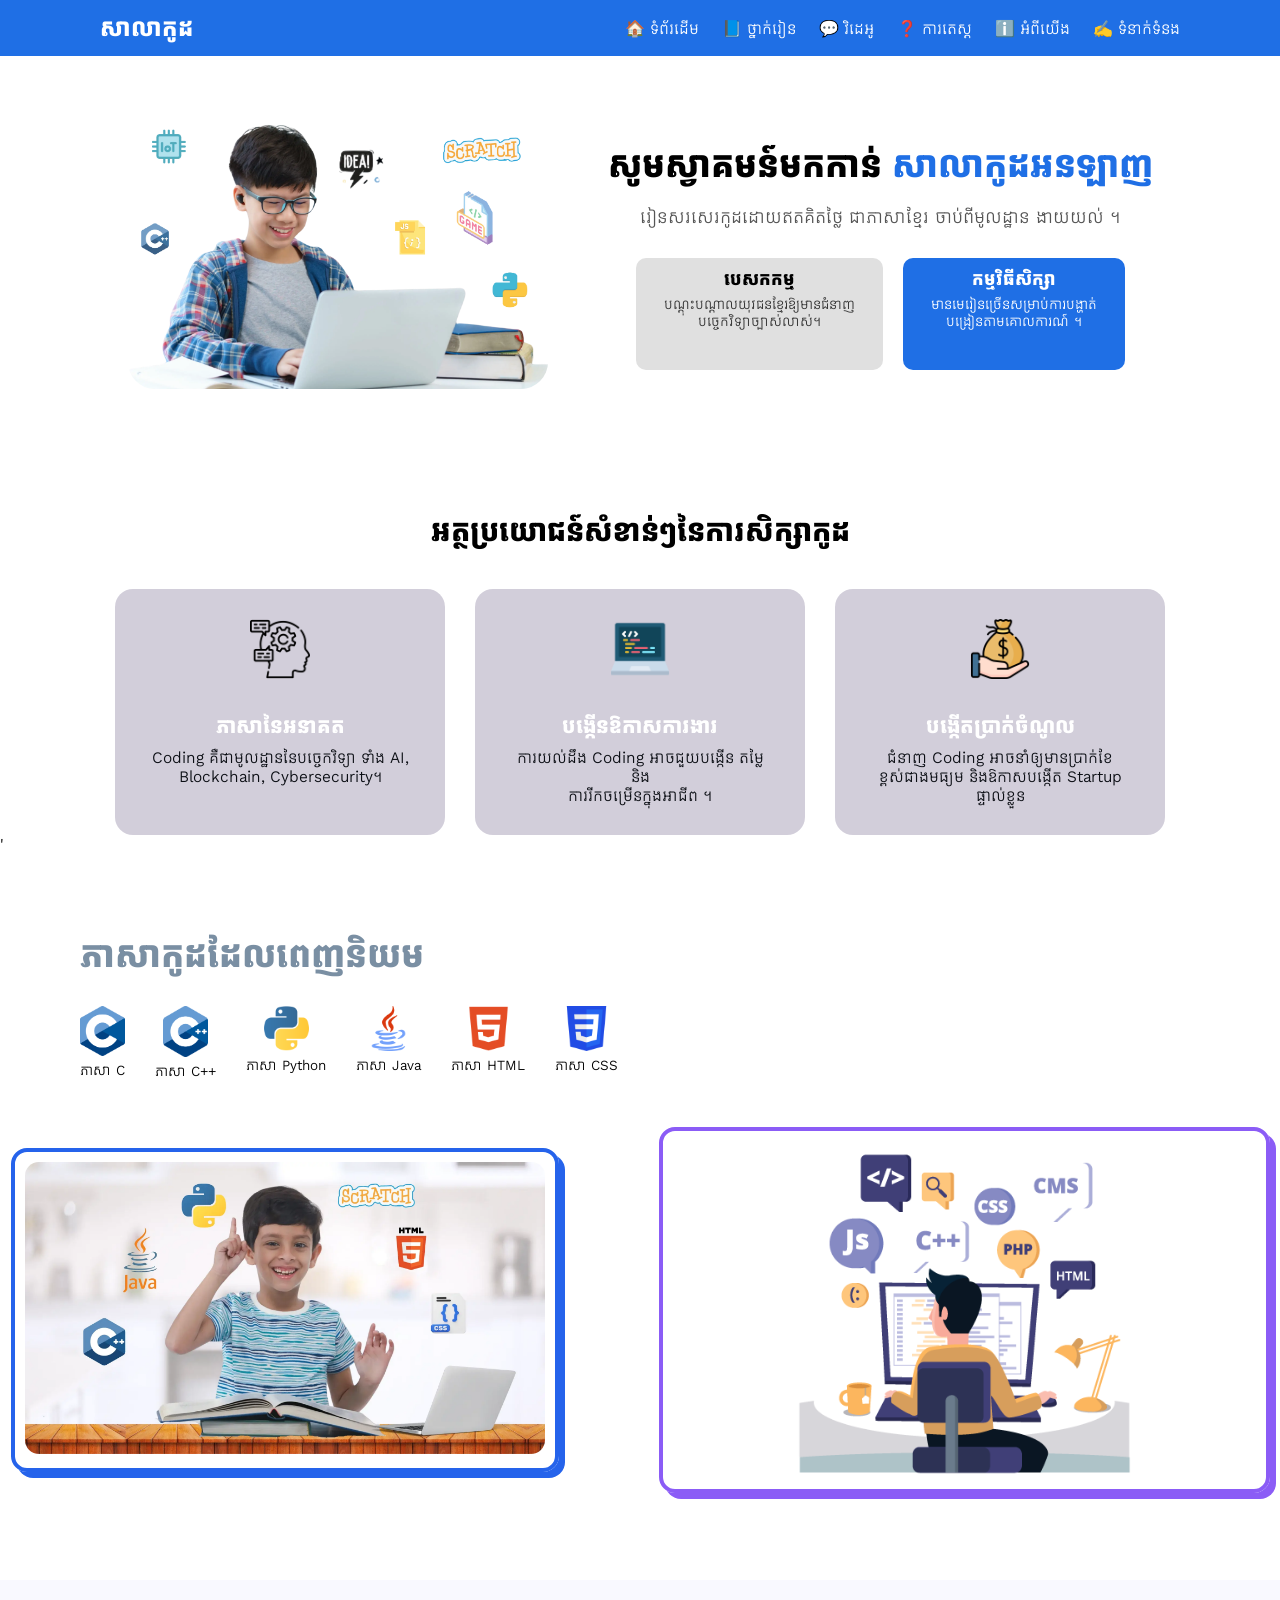
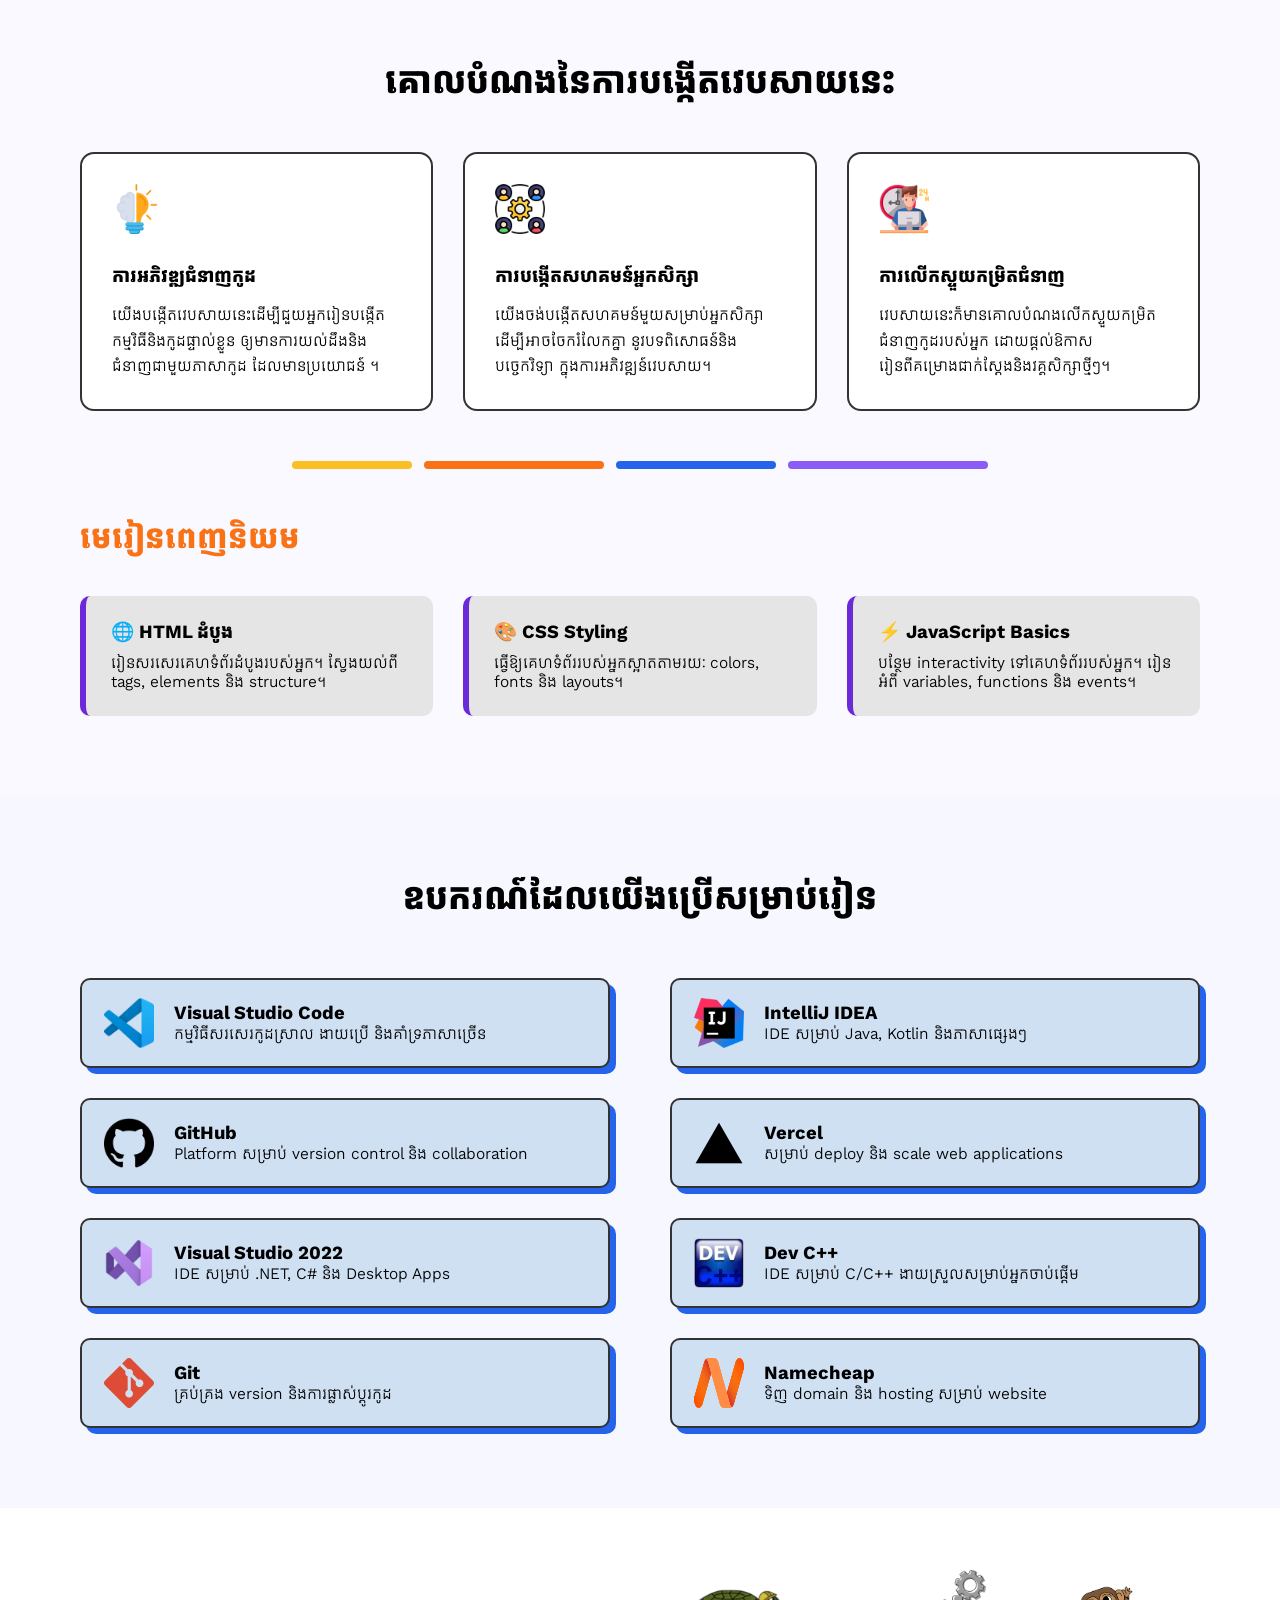
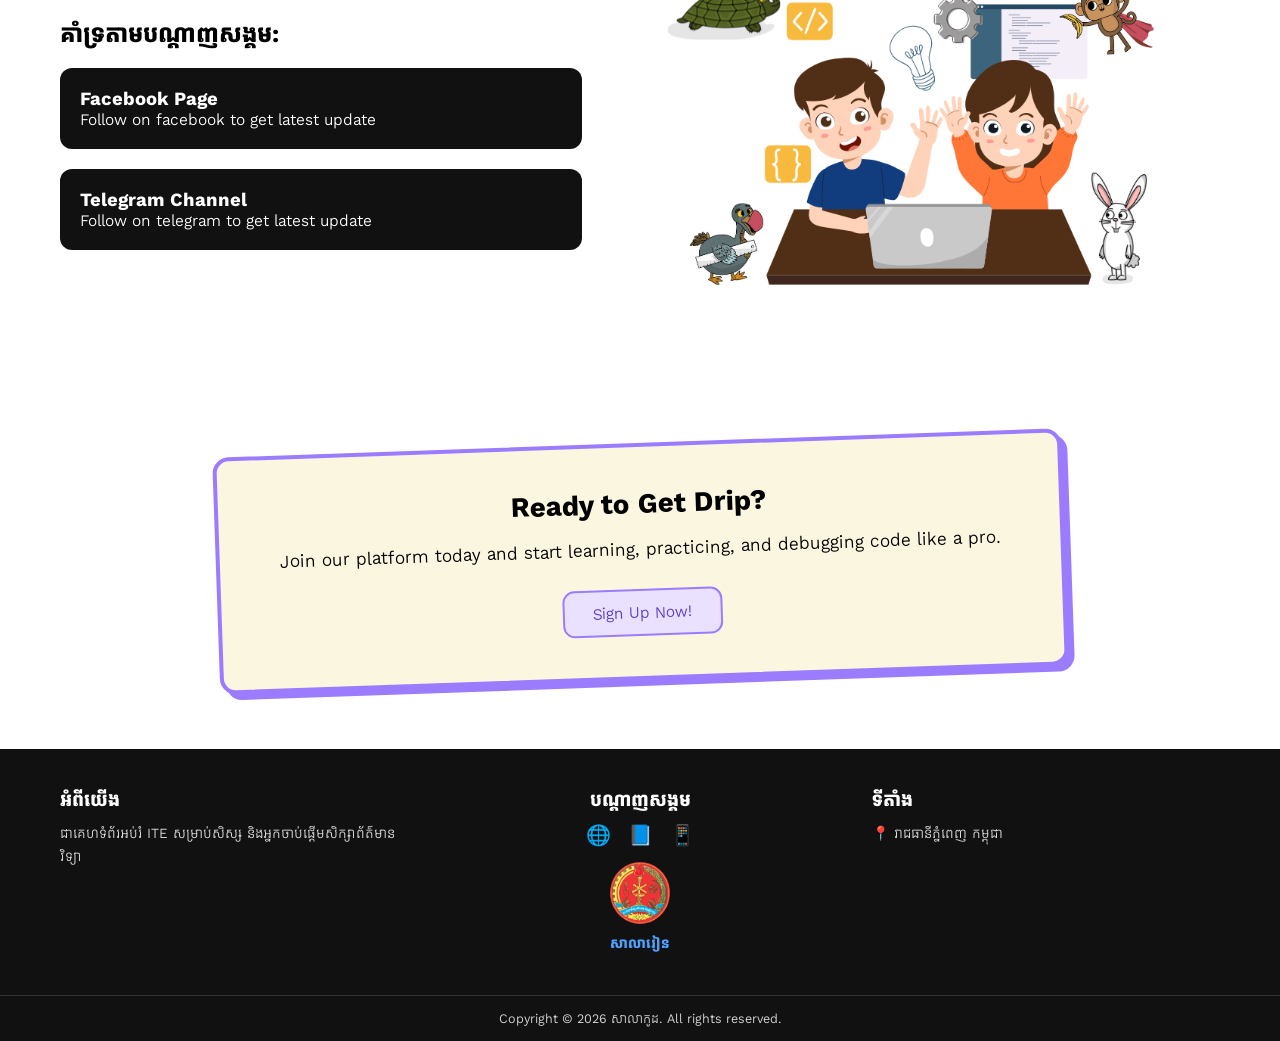
==== index.html @ 9d498feb "update code and images" ====
<!DOCTYPE html>
<html lang="en">
<head>
    <meta charset="UTF-8">
    <meta name="viewport" content="width=device-width, initial-scale=1.0">
    <title>Sala Code</title>
    <link rel="stylesheet" href="styles/style.css">
    <link rel="shortcut icon" href="favicon.ico" type="image/x-icon">
</head>
<body>

    <!-- Header -->
    <header class="navbar">
        <div class="logo">សាលាកូដ</div>
        <nav>
            <a href="#">🏠 ទំព័រដើម</a>
            <a href="#">📘 ថ្នាក់រៀន</a>
            <a href="#">💬 វិដេអូ</a>
            <a href="#">❓ ការតេស្ត</a>
            <a href="#">ℹ️ អំពីយើង</a>
            <a href="#">✍️ ទំនាក់ទំនង</a>
        </nav>
    </header>
    <!-- End Header -->

    <!-- Hero section -->
    <section class="hero">
        <div class="hero-left">
            <img src="images/online-coding-classes-for-kids.webp" alt="Student">
        </div>

        <div class="hero-right">
            <h1>
                សូមស្វាគមន៍មកកាន់
                <span>សាលាកូដអនឡាញ</span>
            </h1>
            <p>
                រៀនសរសេរកូដដោយឥតគិតថ្លៃ ជាភាសាខ្មែរ ចាប់ពីមូលដ្ឋាន ងាយយល់ ។
            </p>

            <div class="hero-buttons">
                <button class="btn primary">
                    <span>បេសកកម្ម</span>
                    <p>បណ្តុះបណ្តាលយុវជនខ្មែរឱ្យមានជំនាញ <br>
បច្ចេកវិទ្យាច្បាស់លាស់។</p>
                </button>
                <button class="btn secondary">
                    <span>កម្មវិធីសិក្សា</span>
                    <p>មានមេរៀនច្រើនសម្រាប់ការបង្ហាត់ <br>
បង្រៀនតាមគោលការណ៍ ។</p>
                </button>
            </div>
        </div>
    </section>
    <!-- End Hero section -->

    <!-- Features -->
    <section class="features">
        <h2>អត្ថប្រយោជន៍សំខាន់ៗនៃការសិក្សាកូដ</h2>

        <div class="feature-list">
            <div class="card">
                <img src="images/nlp.png" alt="nlp">
                <h3>ភាសានៃអនាគត</h3>
                <p>Coding គឺជាមូលដ្ឋាននៃបច្ចេកវិទ្យា ទាំង AI, <br> 
Blockchain, Cybersecurity។</p>
            </div>

            <div class="card">
                <img src="images/programming.png" alt="programming">
                <h3>បង្កើនឱកាសការងារ</h3>
                <p>ការយល់ដឹង Coding អាចជួយបង្កើន តម្លៃ និង <br>
ការរីកចម្រើនក្នុងអាជីព ។</p>
            </div>

            <div class="card">
                <img src="images/salary.png" alt="salary">
                <h3>បង្កើតប្រាក់ចំណូល</h3>
                <p>ជំនាញ Coding អាចនាំឲ្យមានប្រាក់ខែ <br>ខ្ពស់ជាងមធ្យម 
និងឱកាសបង្កើត Startup ផ្ទាល់ខ្លួន</p>
            </div>
        </div>
    </section>'
    
    <section class="course-section">

        <h2 class="section-title">ភាសាកូដដែលពេញនិយម</h2>

        <!-- Programming Icons -->
        <div class="language-list">
            <div class="lang"><img src="images/C_Programming_Language.svg.png"><span>ភាសា C</span></div>
            <div class="lang"><img src="images/C++_Programming.png"><span>ភាសា C++</span></div>
            <div class="lang"><img src="images/python_logo_icon_168886.png"><span>ភាសា Python</span></div>
            <div class="lang"><img src="images/Java.png"><span>ភាសា Java</span></div>
            <div class="lang"><img src="images/HTML.png"><span>ភាសា HTML</span></div>
            <div class="lang"><img src="images/CSS3_logo.svg.png"><span>ភាសា CSS</span></div>
        </div>

        <!-- Content -->
        <div class="course-content">

            <!-- Left -->
            <div class="left-box">
                <img src="images/student2.png" alt="Student">
            </div>

            <!-- Divider -->
            <div class="divider"></div>

            <!-- Right -->
            <div class="right-box">
                <img src="images/Full-Stack-Developer.png" alt="Programmer">
            </div>

        </div>

    </section>

    <!-- End Features -->

    <!-- Objective -->
    <section class="benefit-section">

        <h2 class="benefit-title">គោលបំណងនៃការបង្កើតវេបសាយនេះ</h2>

        <!-- Top cards -->
        <div class="benefit-cards">
            <div class="benefit-card">
                <div class="icon"> 
                    <img src="images/skill.png" alt="skill">
                </div>
                <h3>ការអភិវឌ្ឍជំនាញកូដ</h3>
                <p>
                    យើងបង្កើតវេបសាយនេះដើម្បីជួយអ្នករៀនបង្កើតកម្មវិធីនិងកូដផ្ទាល់ខ្លួន
ឲ្យមានការយល់ដឹងនិងជំនាញជាមួយភាសាកូដ
ដែលមានប្រយោជន៍ ។
                </p>
            </div>

            <div class="benefit-card">
                <div class="icon">
                    <img src="images/community.png" alt="community">
                </div>
                <h3>ការបង្កើតសហគមន៍អ្នកសិក្សា</h3>
                <p>
                    យើងចង់បង្កើតសហគមន៍មួយសម្រាប់អ្នកសិក្សាដើម្បីអាចចែករំលែកគ្នា
នូវបទពិសោធន៍និងបច្ចេកវិទ្យា ក្នុងការអភិវឌ្ឍន៍វេបសាយ។
                </p>
            </div>

            <div class="benefit-card">
                <div class="icon">
                    <img src="images/working.png" alt="working">
                </div>
                <h3>ការលើកស្ទួយកម្រិតជំនាញ</h3>
                <p>
                    វេបសាយនេះក៏មានគោលបំណងលើកស្ទួយកម្រិតជំនាញកូដរបស់អ្នក
ដោយផ្តល់ឱកាសរៀនពីគម្រោងជាក់ស្តែងនិងវគ្គសិក្សាថ្មីៗ។
                </p>
            </div>
        </div>

        <!-- Decorative lines -->
        <div class="lines">
            <span class="line l1"></span>
            <span class="line l2"></span>
            <span class="line l3"></span>
            <span class="line l4"></span>
        </div>

        <!-- Course title -->
        <h2 class="course-title">មេរៀនពេញនិយម</h2>

        <!-- Bottom cards -->
        <div class="course-cards">
            <div class="course-card">
                <h3>🌐 HTML ដំបូង</h3>
                <p>
                    រៀនសរសេរគេហទំព័រដំបូងរបស់អ្នក។ ស្វែងយល់ពី tags, 
elements និង structure។
                </p>
            </div>

            <div class="course-card">
                <h3>🎨 CSS Styling</h3>
                <p>
                    ធ្វើឱ្យគេហទំព័ររបស់អ្នកស្អាតតាមរយៈ colors, fonts 
និង layouts។
                </p>
            </div>

            <div class="course-card">
                <h3>⚡ JavaScript Basics</h3>
                <p>
                    បន្ថែម interactivity ទៅគេហទំព័ររបស់អ្នក។ រៀនអំពី 
variables, functions និង events។
                </p>
            </div>
        </div>

    </section>

    <!-- End objective -->

    <!-- Tools -->
    <section class="tools-section">

        <h2 class="tools-title">ឧបករណ៍ដែលយើងប្រើសម្រាប់រៀន</h2>

        <div class="tools-grid">

            <!-- Left -->
            <div class="tool-card">
                <img src="images/VS.png" alt="VS Code">
                <div>
                    <h3>Visual Studio Code</h3>
                    <p>កម្មវិធីសរសេរកូដស្រាល ងាយប្រើ និងគាំទ្រភាសាច្រើន</p>
                </div>
            </div>

            <div class="tool-card">
                <img src="images/IntelliJ_IDEA_Icon.svg.png" alt="IntelliJ">
                <div>
                    <h3>IntelliJ IDEA</h3>
                    <p>IDE សម្រាប់ Java, Kotlin និងភាសាផ្សេងៗ</p>
                </div>
            </div>

            <div class="tool-card">
                <img src="images/GitHub.png" alt="GitHub">
                <div>
                    <h3>GitHub</h3>
                    <p>Platform សម្រាប់ version control និង collaboration</p>
                </div>
            </div>

            <div class="tool-card">
                <img src="images/logo-vercel.png" alt="Vercel">
                <div>
                    <h3>Vercel</h3>
                    <p>សម្រាប់ deploy និង scale web applications</p>
                </div>
            </div>

            <!-- Right -->
            <div class="tool-card">
                <img src="images/Visual_Studio_Icon_2022.svg.png" alt="Visual Studio">
                <div>
                    <h3>Visual Studio 2022</h3>
                    <p>IDE សម្រាប់ .NET, C# និង Desktop Apps</p>
                </div>
            </div>

            <div class="tool-card">
                <img src="images/dev-c--logo-icon-32.png" alt="Dev C++">
                <div>
                    <h3>Dev C++</h3>
                    <p>IDE សម្រាប់ C/C++ ងាយស្រួលសម្រាប់អ្នកចាប់ផ្តើម</p>
                </div>
            </div>

            <div class="tool-card">
                <img src="images/git-icon-logo.png" alt="Git">
                <div>
                    <h3>Git</h3>
                    <p>គ្រប់គ្រង version និងការផ្លាស់ប្តូរកូដ</p>
                </div>
            </div>

            <div class="tool-card">
                <img src="images/namecheap-logo-svg-vector.png" alt="Namecheap">
                <div>
                    <h3>Namecheap</h3>
                    <p>ទិញ domain និង hosting សម្រាប់ website</p>
                </div>
            </div>

        </div>

    </section>

    <!-- Support -->
    <section class="social-section">
        <div class="social-left">
            <h2>គាំទ្រតាមបណ្តាញសង្គម:</h2>

            <a href="">
                <div class="social-card facebook">
                <h3>Facebook Page</h3>
                <p>Follow on facebook to get latest update</p>
                </div>
            </a>

            <a href="">
                <div class="social-card telegram">
                <h3>Telegram Channel</h3>
                <p>Follow on telegram to get latest update</p>
                </div>
            </a>
        </div>

        <div class="social-right">
            <img src="images/Kids-Coding-2.png" alt="Kids Coding">
        </div>
    </section>

    <section class="cta-wrapper">
        <div class="cta-box">
            <h2>Ready to Get Drip?</h2>
            <p>
                Join our platform today and start learning, practicing,
                and debugging code like a pro.
            </p>
            <button class="cta-btn">Sign Up Now!</button>
        </div>
    </section>
    <!-- End Support -->

    <!-- Footer -->
    <footer class="site-footer">
        <div class="footer-top">
            <!-- Column 1 -->
            <div class="footer-col">
                <h3>អំពីយើង</h3>
                <p>
                    ជាគេហទំព័រអប់រំ ITE សម្រាប់សិស្ស
                    និងអ្នកចាប់ផ្តើមសិក្សាព័ត៌មានវិទ្យា
                </p>
            </div>

            <!-- Column 2 -->
            <div class="footer-col center">
                <h3>បណ្តាញសង្គម</h3>
                <div class="social-icons">
                    <a href="#">🌐</a>
                    <a href="#">📘</a>
                    <a href="#">📱</a>
                </div>

                <div class="footer-logo">
                    <img src="images/Rupp_logo.png" alt="Logo">
                    <p class="footer-name">សាលារៀន</p>
                </div>
            </div>

            <!-- Column 3 -->
            <div class="footer-col">
                <h3>ទីតាំង</h3>
                <p>📍 រាជធានីភ្នំពេញ កម្ពុជា</p>
            </div>
        </div>

        <div class="footer-bottom">
            Copyright © 2026 សាលាកូដ. All rights reserved.
        </div>
    </footer>


    
    
    
</body>
</html>
---- styles/style.css ----
/* Font Text */
@import url('https://fonts.googleapis.com/css2?family=Anton&family=Dangrek&family=Fira+Sans:ital,wght@0,100;0,200;0,300;0,400;0,500;0,600;0,700;0,800;0,900;1,100;1,200;1,300;1,400;1,500;1,600;1,700;1,800;1,900&family=Inter:ital,opsz,wght@0,14..32,100..900;1,14..32,100..900&family=Jost:ital,wght@0,100..900;1,100..900&family=Kantumruy+Pro:ital,wght@0,100..700;1,100..700&family=Koulen&family=Moul&family=Noto+Sans+Khmer:wght@100..900&display=swap');
/* End Font Text */
* {
    margin: 0;
    padding: 0;
    box-sizing: border-box;
    font-family: "Kantumruy Pro", sans-serif;
}

body {
    background: #ffffff;
}

/* Navbar */
.navbar {
    background: #1f6fe5;
    color: white;
    display: flex;
    justify-content: space-between;
    align-items: center;
    padding: 14px 100px;

    position: fixed;      /* ⭐ សំខាន់ */
    top: 0;
    left: 0;
    width: 100%;
    z-index: 1000;
}

.logo {
    font-size: 24px;
    font-weight: bold;
    
}

.navbar nav a {
    color: white;
    text-decoration: none;
    margin-left: 18px;
    font-size: 16px;
}

.navbar nav a:hover {
    text-decoration: underline;
}

/* Hero */
.hero {
    display: flex;
    justify-content: center;
    align-items: center;
    padding: 120px 80px;

}

.hero-left img {
    width: 420px;
    border-radius: 27px;
    
}

.hero-right {
    margin-left: 60px;;
}

.hero-right h1 {
    font-size: 36px;
    margin-bottom: 20px;
}

.hero-right h1 span {
    color: #1f6fe5;
}

.hero-right p {
    font-size: 18px;
    color: #555;
    text-align: center;
    margin-bottom: 30px;
}

/* End Navbar */

/* Buttons */
.hero-buttons {
    display: flex;
    align-items: center;
    justify-content: center;
    gap: 20px;
}

.btn {
    padding: 10px 28px;
    font-size: 16px;
    border-radius: 10px;
    border: none;
    cursor: pointer;
}


.primary {
    background: #e0e0e0;

}

.secondary {
    background: #1f6fe5;
    color: white;
}

.primary > span,
.secondary > span {
    font-weight: bold;
    font-size: 18px;
}

.btn p {
    font-size: 14px;
    margin-top: 6px;
    color: #333;
}

.secondary p {
    color: white;
}

.btn:hover {
    opacity: 0.9;
    transform: scale(1.05);
    transition: all 0.3s ease;
}

.btn:active {
    transform: scale(0.95);
}


/* End Hero */

/* Features */
.features {
    padding: 0px 80px;
    text-align: center;
}

.features h2 {
    font-size: 30px;
    margin-bottom: 40px;
}

.feature-list {
    display: flex;
    justify-content: center;
    gap: 30px;
}

.card {
    background: #d2ceda;
    color: white;
    width: 330px;
    padding: 30px;
    border-radius: 18px;
    font-size: 18px;
}

.card h3 {
    margin: 15px 0 10px;
}

.card p {
    font-size: 16px;
    color: #0b0e14;
    align-items: center;
}

.card img {
    width: 60px;
    margin-bottom: 15px;
}

.card:hover {
    background: none;
    color: #9E7FDD;
    box-shadow: 6px 6px 0 #9E7FDD;
    transform: translateY(-8px);
    transition: all 0.3s ease;
}

.course-section {
    padding: 80px;
    background: #ffffff;
}

.section-title {
    font-size: 36px;
    color: #7a8fa3;
    margin-bottom: 30px;
}

/* Programming icons */
.language-list {
    display: flex;
    gap: 30px;
    margin-bottom: 40px;
    animation: float 3s ease-in-out infinite;
}

.lang:nth-child(1) { animation-delay: 0s; }
.lang:nth-child(2) { animation-delay: .2s; }
.lang:nth-child(3) { animation-delay: .4s; }
.lang:nth-child(4) { animation-delay: .6s; }
.lang:nth-child(5) { animation-delay: .8s; }
.lang:nth-child(6) { animation-delay: 1s; }

@keyframes float {
    0%   { transform: translateY(0); }
    50%  { transform: translateY(-12px); }
    100% { transform: translateY(0); }
}

.lang {
    text-align: center;
    font-size: 14px;
}

.lang img {
    width: 45px;
    display: block;
    margin: 0 auto 6px;
}

/* Content layout */
.course-content {
    display: flex;
    justify-content: center;
    align-items: center;
    gap: 50px;
}

/* Left */
.left-box img {
    width: 520px;
    border-radius: 14px;
}

.left-box {
    box-shadow: 6px 6px 0 #2563eb;
    border: 4px solid #2563eb;
    border-radius: 16px;
    padding: 10px;

}

.left-box:hover {
    box-shadow: 10px 10px 0 #2563eb;
    transform: translateY(-6px);
    transition: all 0.3s ease;
}

/* Divider */
.divider {
    width: 4px;
    height: 380px;
    background: #ddd;
    border-radius: 5px;
}

/* Right */
.right-box img {
    width: 583px;
    /* height: 508px; */
}

.right-box {
    box-shadow: 6px 6px 0 #8b5cf6;
    border: 4px solid #8b5cf6;
    border-radius: 16px;
    padding: 10px;
}

.right-box:hover {
    box-shadow: 10px 10px 0 #8b5cf6;
    transform: translateY(-6px);
    transition: all 0.3s ease;
}


/* End Features */

/* Objective */
.benefit-section {
    padding: 80px;
    background: #f9f9ff;
}

/* Title */
.benefit-title {
    text-align: center;
    font-size: 36px;
    margin-bottom: 50px;
}

/* Top cards */
.benefit-cards {
    display: flex;
    justify-content: center;
    gap: 30px;
}

.benefit-card {
    background: #ffffff;
    border: 2px solid #333;
    border-radius: 14px;
    padding: 30px;
    width: 360px;
}

.benefit-card:hover {
    background: #e0e0ff;
    transform: translateY(-6px);
    transition: all 0.3s ease;
}

.benefit-card h3 {
    margin: 15px 0;
}

.benefit-card p {
    line-height: 1.6;
}

.benefit-card .icon img {
    width: 50px;
    margin-bottom: 12px;
}

/* Decorative lines */
.lines {
    margin: 50px auto;
    display: flex;
    justify-content: center;
    gap: 12px;
}

.line {
    height: 8px;
    border-radius: 10px;
}

.l1 { width: 120px; background: #fbbf24; }
.l2 { width: 180px; background: #f97316; }
.l3 { width: 160px; background: #2563eb; }
.l4 { width: 200px; background: #8b5cf6; }

.l1, .l2, .l3, .l4 {
    animation: pulse 2s infinite;
}

@keyframes pulse {
    0%, 100% { opacity: 1; }
    50% { opacity: 0.6; }
}

/* Course title */
.course-title {
    color: #f97316;
    font-size: 32px;
    margin: 40px 0;
}

/* Bottom cards */
.course-cards {
    display: flex;
    gap: 30px;
}

.course-card {
    background: #e5e5e5;
    border-left: 6px solid #6d28d9;
    padding: 25px;
    border-radius: 10px;
    width: 100%;
}

.course-card:hover {
    background: #d4d4f0;
    transform: translateY(-6px);
    transition: all 0.3s ease;
}



.course-card h3 {
    margin-bottom: 10px;
}

/* End Objective */


/* Tools */
.tools-section {
    padding: 80px;
    background: #f7f8ff;
}

.tools-title {
    text-align: center;
    font-size: 36px;
    margin-bottom: 60px;
}

/* Grid */
.tools-grid {
    display: grid;
    grid-template-columns: repeat(2, 1fr);
    gap: 30px 60px;
}

/* Card */
.tool-card {
    display: flex;
    align-items: center;
    gap: 20px;
    background: #cfe0f3;
    border: 2px solid #333;
    border-radius: 10px;
    padding: 18px 22px;
    box-shadow: 6px 6px 0 #2563eb;
    transition: transform .3s ease, box-shadow .3s ease;
}

.tool-card:hover {
    transform: translateY(-6px);
    box-shadow: 10px 10px 0 #2563eb;
}

.tool-card img {
    width: 50px;
    height: 50px;
}
/* End Tools */

/* Support */
/* Section near footer */
.social-section {
    display: flex;
    justify-content: space-between;
    align-items: center;
    padding: 40px 60px;
    background: #fff;
}

/* Left side */
.social-left {
    width: 45%;
}

.social-left h2 {
    margin-bottom: 20px;
}

.social-left a {
    color: #1f6fe5;
    text-decoration: none;
}

.social-left a:hover {
    text-decoration: underline;
}

/* Social cards */
.social-card {
    background: #111;
    color: #fff;
    padding: 20px;
    border-radius: 12px;
    margin-bottom: 20px;
}

/* Right side image */
.social-right {
    width: 50%;
    text-align: center;
}

.social-right img {
    max-width: 100%;
}

.social-section .social-right img:hover {
    transform: scale(1.05);
    transition: all 0.3s ease;
}
/* Responsive */
@media (max-width: 768px) {
    .social-section {
        flex-direction: column;
        text-align: center;
    }

    .social-left,
    .social-right {
        width: 100%;
    }
}

/* CTA Section near footer */
.cta-wrapper {
    display: flex;
    justify-content: center;
    padding: 60px 20px;
    background: #fff;
}

/* Tilted box */
.cta-box {
    background: #fbf6df;
    border: 4px solid #9b7cff;
    border-radius: 16px;
    padding: 40px 60px;
    max-width: 900px;
    text-align: center;
    transform: rotate(-2deg);
    box-shadow: 6px 6px 0 #9b7cff;
}

.cta-box:hover {
    box-shadow: 10px 10px 0 #9b7cff;
    transform: rotate(-2deg) translateY(-6px);
    transition: all 0.3s ease;
}

/* Text */
.cta-box h2 {
    margin-bottom: 15px;
    font-size: 28px;
}

.cta-box p {
    font-size: 18px;
    margin-bottom: 25px;
    line-height: 1.6;
}

/* Button */
.cta-btn {
    background: #e9e1ff;
    color: #5b3cc4;
    border: 2px solid #9b7cff;
    padding: 12px 28px;
    font-size: 16px;
    border-radius: 12px;
    cursor: pointer;
}

.cta-btn:hover {
    background: #dcd0ff;
}

/* Mobile */
@media (max-width: 768px) {
    .cta-box {
        padding: 30px 20px;
        transform: rotate(-1deg);
    }
}

/* End Support */

/* Footer */
.site-footer {
    background: #111;
    color: #ddd;
    margin-top: 10px;  /* 👉 ជាប់ខាងលើបន្តិច */
}

/* Top area */
.footer-top {
    display: flex;
    justify-content: space-between;
    padding: 40px 60px;
}

.footer-col {
    width: 30%;
}

.footer-col h3 {
    margin-bottom: 12px;
    color: #fff;
}

.footer-col p {
    font-size: 14px;
    line-height: 1.6;
}

.footer-col h3:hover {
    color: #9b7cff;
}

/* Center column */
.footer-col.center {
    text-align: center;
}

.social-icons a {
    font-size: 20px;
    margin: 0 6px;
    text-decoration: none;
    color: #ddd;
}

.social-icons a:hover {
    color: #9b7cff;
}

/* Logo */
.footer-logo img {
    width: 60px;
    margin: 15px 0 5px;
}

.footer-name {
    color: #4da3ff;
    font-weight: bold;
}

/* Bottom */
.footer-bottom {
    text-align: center;
    padding: 15px;
    border-top: 1px solid #333;
    font-size: 13px;
}

.footer-bottom:hover {
    color: #ff0e0e;
}

/* Responsive */
@media (max-width: 768px) {
    .footer-top {
        flex-direction: column;
        text-align: center;
    }

    .footer-col {
        width: 100%;
        margin-bottom: 25px;
    }
}
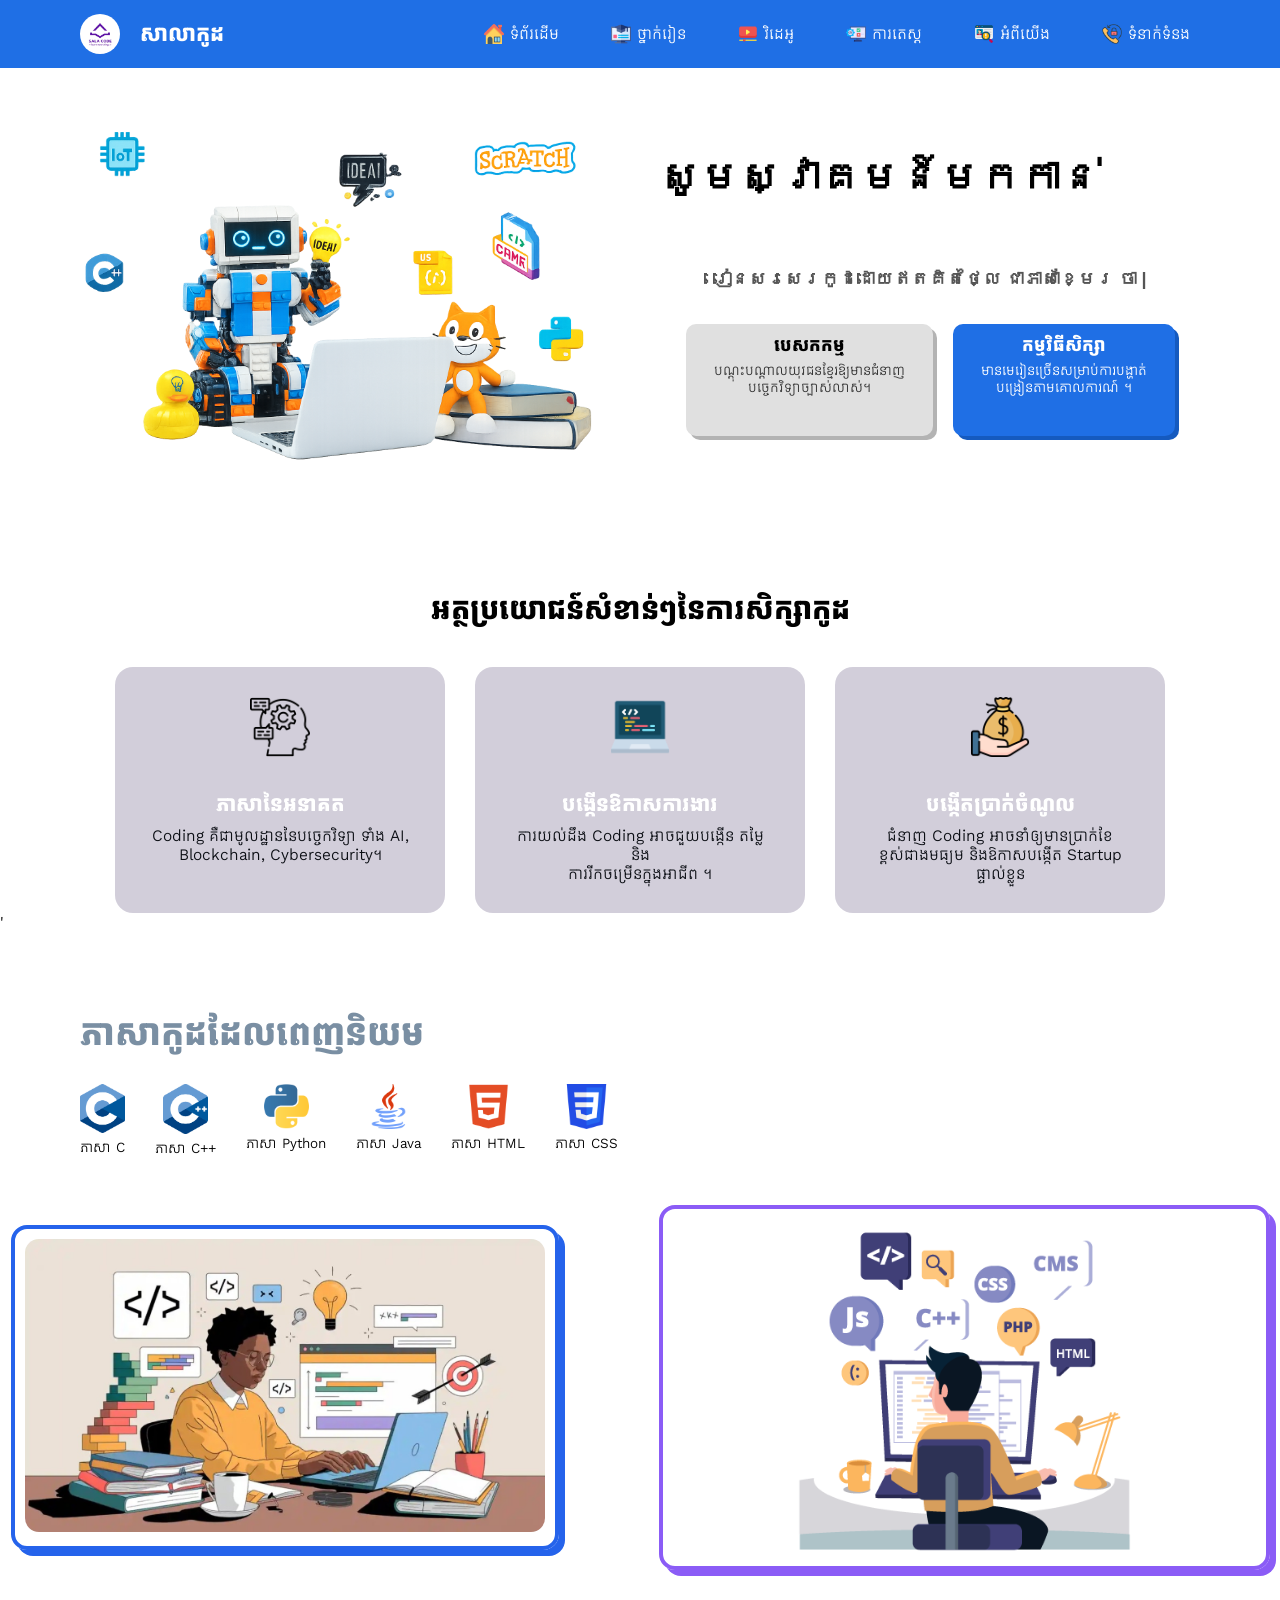
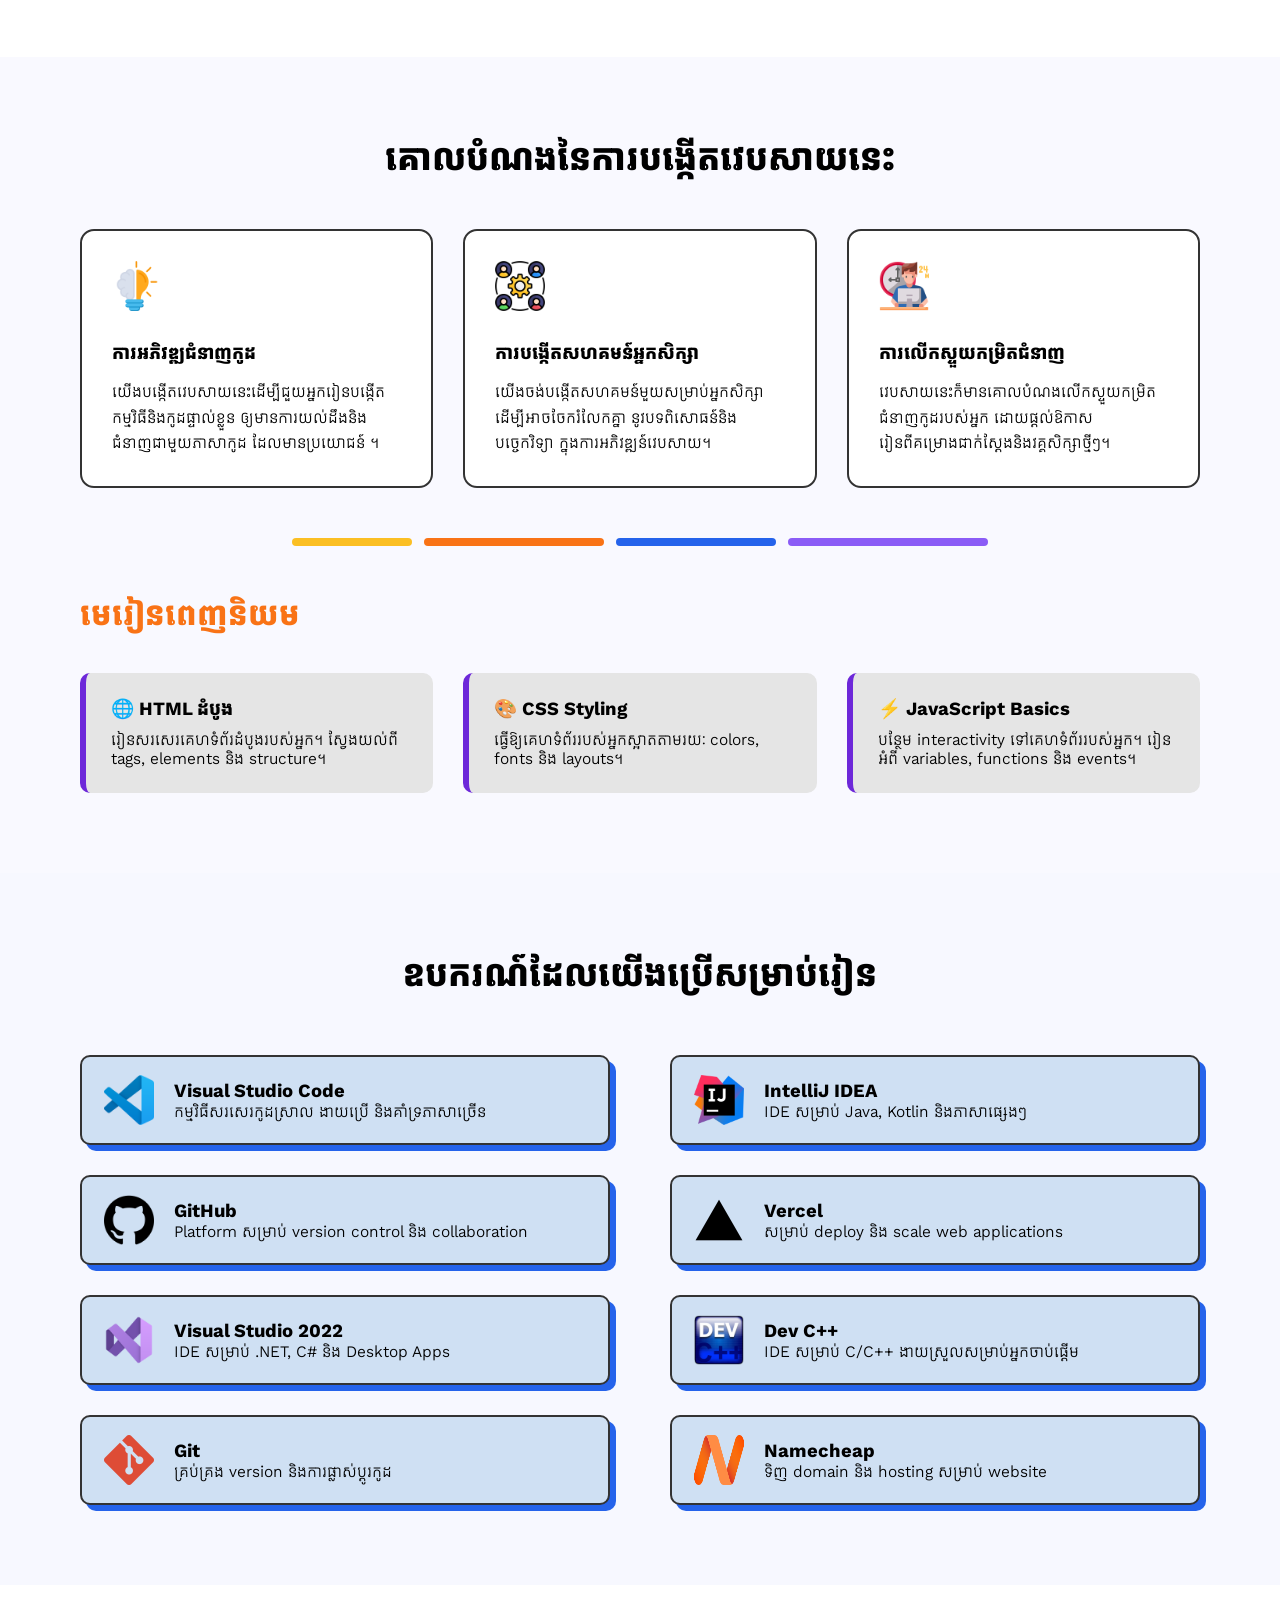
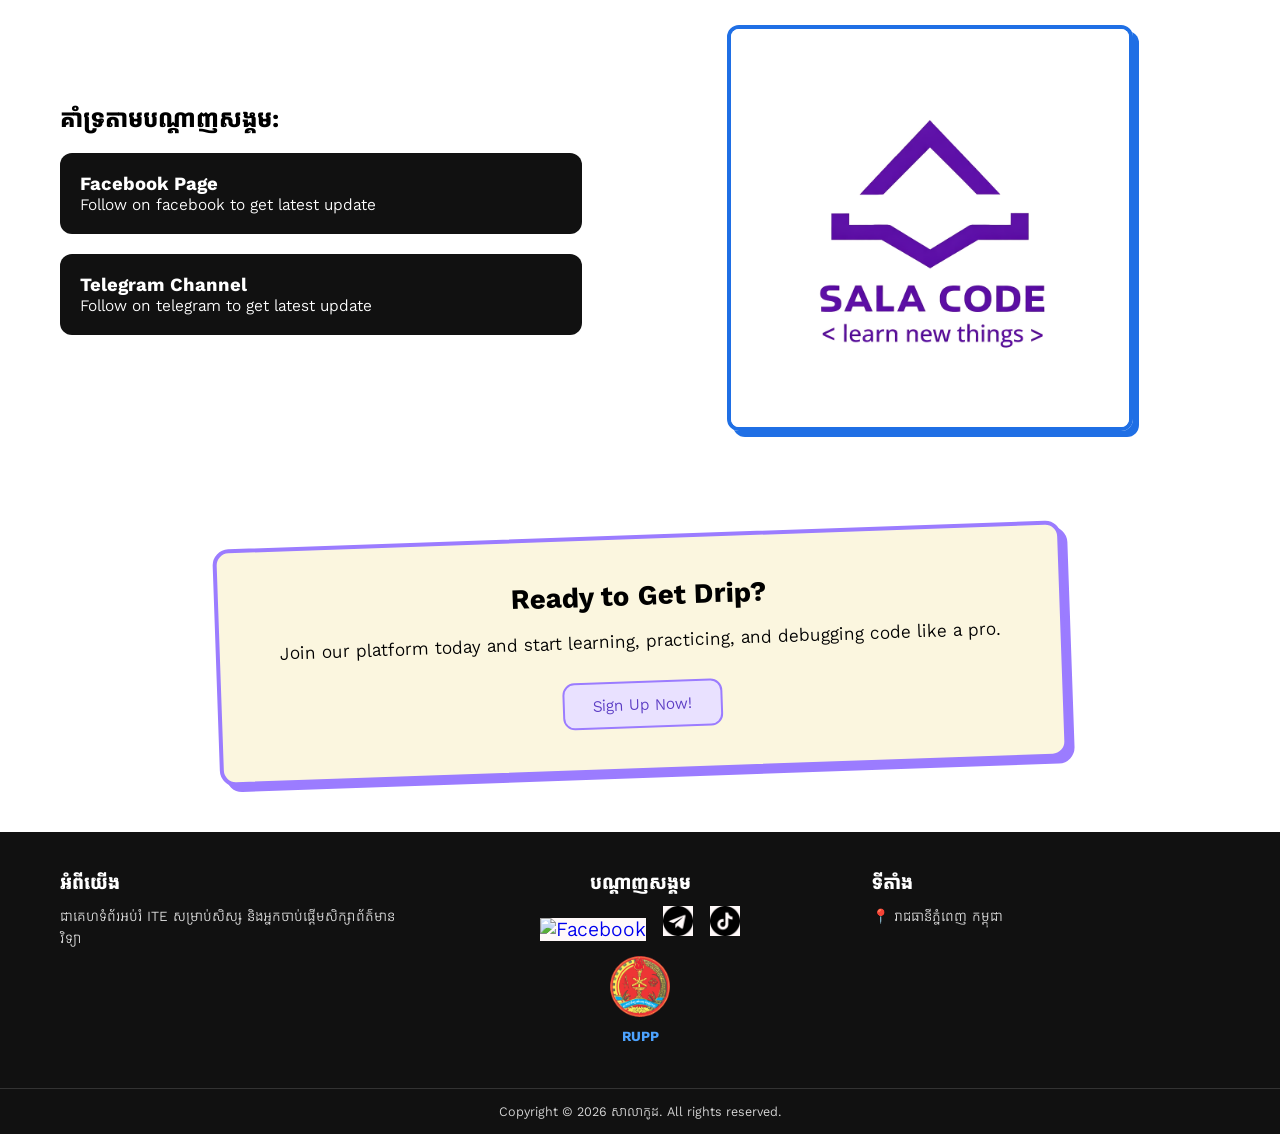
==== commit 369a8ba7: "Update course page" ====
--- a/index.html
+++ b/index.html
@@ -5,20 +5,34 @@
     <meta name="viewport" content="width=device-width, initial-scale=1.0">
     <title>Sala Code</title>
     <link rel="stylesheet" href="styles/style.css">
-    <link rel="shortcut icon" href="favicon.ico" type="image/x-icon">
+    <link rel="shortcut icon" href="images/SalaCode-Logo.png" type="image/x-icon">
 </head>
 <body>
 
     <!-- Header -->
     <header class="navbar">
-        <div class="logo">សាលាកូដ</div>
-        <nav>
-            <a href="#">🏠 ទំព័រដើម</a>
-            <a href="#">📘 ថ្នាក់រៀន</a>
-            <a href="#">💬 វិដេអូ</a>
-            <a href="#">❓ ការតេស្ត</a>
-            <a href="#">ℹ️ អំពីយើង</a>
-            <a href="#">✍️ ទំនាក់ទំនង</a>
+        <div class="logo">
+            <img src="images/SalaCode-Logo.png" alt="LogoSalaCode">
+            <span>សាលាកូដ</span>
+        </div>
+
+        <!-- Hamburger Button -->
+        <button class="menu-btn" id="menuBtn" aria-label="Open menu" aria-expanded="false">
+            ☰
+        </button>
+        <nav class="nav-links" id="navLinks">
+            <a href="index.html"> 
+                <img src="images/house.png" alt="Home">ទំព័រដើម</a>
+            <a href="course.html">
+                <img src="images/online-course.png" alt="course">ថ្នាក់រៀន</a>
+            <a href="video.html">
+                <img src="images/streaming.png" alt="video">វិដេអូ</a>
+            <a href="test.html">
+                <img src="images/testing.png" alt="Test">ការតេស្ត</a>
+            <a href="about.html">
+                <img src="images/personal-information.png" alt="About">អំពីយើង</a>
+            <a href="contact.html">
+                <img src="images/phone.png" alt="Contact">ទំនាក់ទំនង</a>
         </nav>
     </header>
     <!-- End Header -->
@@ -26,16 +40,15 @@
     <!-- Hero section -->
     <section class="hero">
         <div class="hero-left">
-            <img src="images/online-coding-classes-for-kids.webp" alt="Student">
+            <img src="images/LearnOnline.png" alt="Student">
         </div>
 
         <div class="hero-right">
             <h1>
                 សូមស្វាគមន៍មកកាន់
-                <span>សាលាកូដអនឡាញ</span>
+                <span class="colorShift">សាលាកូដអនឡាញ</span>
             </h1>
-            <p>
-                រៀនសរសេរកូដដោយឥតគិតថ្លៃ ជាភាសាខ្មែរ ចាប់ពីមូលដ្ឋាន ងាយយល់ ។
+            <p class="typing" id="typingText">
             </p>
 
             <div class="hero-buttons">
@@ -101,7 +114,7 @@
 
             <!-- Left -->
             <div class="left-box">
-                <img src="images/student2.png" alt="Student">
+                <img src="images/People.jpg" alt="Student">
             </div>
 
             <!-- Divider -->
@@ -284,14 +297,14 @@
         <div class="social-left">
             <h2>គាំទ្រតាមបណ្តាញសង្គម:</h2>
 
-            <a href="">
+            <a href="https://www.facebook.com/profile.php?id=61586520855760" target="_blank">
                 <div class="social-card facebook">
                 <h3>Facebook Page</h3>
                 <p>Follow on facebook to get latest update</p>
                 </div>
             </a>
 
-            <a href="">
+            <a href="https://t.me/SalaCode007" target="_blank">
                 <div class="social-card telegram">
                 <h3>Telegram Channel</h3>
                 <p>Follow on telegram to get latest update</p>
@@ -300,7 +313,7 @@
         </div>
 
         <div class="social-right">
-            <img src="images/Kids-Coding-2.png" alt="Kids Coding">
+            <img src="images/SalaCode-Logo.png" alt="Kids Coding">
         </div>
     </section>
 
@@ -332,14 +345,14 @@
             <div class="footer-col center">
                 <h3>បណ្តាញសង្គម</h3>
                 <div class="social-icons">
-                    <a href="#">🌐</a>
-                    <a href="#">📘</a>
-                    <a href="#">📱</a>
+                    <a href="#"><img src="images/facebook.png" alt="Facebook"></a>
+                    <a href="#"><img src="images/telegram.png" alt="Telegram"></a>
+                    <a href="#"><img src="images/tiktok.png" alt="TikTok"></a>
                 </div>
 
                 <div class="footer-logo">
                     <img src="images/Rupp_logo.png" alt="Logo">
-                    <p class="footer-name">សាលារៀន</p>
+                    <p class="footer-name">RUPP</p>
                 </div>
             </div>
 
@@ -355,7 +368,8 @@
         </div>
     </footer>
 
-
+    <script src="scripts/main.js"></script>
+    <script src="scripts/home.js"></script>
     
     
     
--- a/styles/style.css
+++ b/styles/style.css
@@ -20,8 +20,7 @@
     justify-content: space-between;
     align-items: center;
     padding: 14px 100px;
-
-    position: fixed;      /* ⭐ សំខាន់ */
+    position: fixed; 
     top: 0;
     left: 0;
     width: 100%;
@@ -31,7 +30,29 @@
 .logo {
     font-size: 24px;
     font-weight: bold;
+    cursor: pointer;
+
     
+}
+
+.logo img {
+    width: 40px;
+    margin-right: 10px;
+    vertical-align: middle;
+    border-radius: 21px;;
+}
+
+.logo span:hover {
+    text-decoration: underline;
+    
+    
+}
+
+.logo img:hover {
+    transform: scale(1.5);
+    transition: all 0.3s ease;
+    box-shadow: 4px 4px 8px rgba(250, 4, 4, 0.2);
+
 }
 
 .navbar nav a {
@@ -45,6 +66,13 @@
     text-decoration: underline;
 }
 
+nav a img {
+    width: 20px;
+    vertical-align: middle;
+    margin-right: 6px;
+
+}
+
 /* Hero */
 .hero {
     display: flex;
@@ -55,7 +83,8 @@
 }
 
 .hero-left img {
-    width: 420px;
+    width: 520px;
+    cursor: pointer;
     border-radius: 27px;
     
 }
@@ -65,12 +94,14 @@
 }
 
 .hero-right h1 {
-    font-size: 36px;
+    font-size: 40px;
+    font-family: "Koulen", sans-serif;
     margin-bottom: 20px;
 }
 
 .hero-right h1 span {
-    color: #1f6fe5;
+    color: #ffffff;;
+    font-family: "Koulen", sans-serif;
 }
 
 .hero-right p {
@@ -79,6 +110,181 @@
     text-align: center;
     margin-bottom: 30px;
 }
+
+.colorShift{
+  /* font-size: 48px; */
+  font-weight: 700;
+  animation: colorShift 5s infinite linear;
+}
+
+@keyframes colorShift{
+  0%   { color: #ff0066; }
+  25%  { color: #ffcc00; }
+  50%  { color: #00d4ff; }
+  75%  { color: #7c3aed; }
+  100% { color: #ff0066; }
+}
+
+
+.typing{
+  font-size: 20px;
+  font-weight: 600;
+  font-family: "Khmer OS Siemreap", "Noto Sans Khmer", sans-serif;
+  color: #00d4ff;
+  line-height: 1.6;
+}
+
+/* Cursor */
+.typing::after{
+  content: "|";
+  margin-left: 4px;
+  animation: blink 1s infinite;
+}
+
+@keyframes blink{
+  50%{ opacity: 0; }
+}
+
+
+/* ===== Reset small basics ===== */
+
+/* body { 
+  margin: 0; 
+  padding-top: 78px; 
+}  */
+
+/* ===== Navbar (Desktop) ===== */
+.navbar {
+  background: #1f6fe5;
+  color: #fff;
+  position: fixed;
+  top: 0; left: 0;
+  width: 100%;
+  z-index: 1000;
+  display: flex;
+  align-items: center;
+  justify-content: space-between;
+  padding: 14px 80px;
+}
+
+/* Logo */
+.logo {
+  display: flex;
+  align-items: center;
+  gap: 10px;
+  font-size: 22px;
+  font-weight: 700;
+}
+.logo img {
+  width: 40px;
+  height: 40px;
+  border-radius: 50%;
+  object-fit: cover;
+  
+}
+
+/* Nav links desktop */
+.nav-links {
+  display: flex;
+  align-items: center;
+  gap: 14px;
+}
+
+.nav-links a {
+  color: white;
+  text-decoration: none;
+  font-size: 16px;
+  padding: 8px 10px;
+  border-radius: 12px;
+}
+
+.nav-links a:hover {
+  background: rgba(255,255,255,0.15);
+  text-decoration: none;
+}
+
+
+
+
+
+/* Hamburger (hidden on desktop) */
+.menu-btn{
+  display: none;
+  background: transparent;
+  border: 0;
+  color: #fff;
+  font-size: 28px;
+  cursor: pointer;
+  padding: 6px 10px;
+  border-radius: 12px;
+}
+.menu-btn:hover{
+  background: rgba(255,255,255,0.15);
+}
+
+/* ===== Tablet ===== */
+
+
+
+/* ===== Mobile Dropdown Menu ===== */
+@media (max-width: 1075px){
+  .navbar{
+    padding: 12px 16px;
+    flex-wrap: wrap;          /* allow dropdown row */
+    gap: 10px;
+  }
+
+  /* show hamburger */
+  .menu-btn {
+    display: block;
+    margin-left: auto;
+  }
+
+  /* dropdown container */
+  .nav-links{
+    width: 100%;
+    display: flex;            /* keep flex for animation */
+    flex-direction: column;
+    align-items: stretch;
+    gap: 6px;
+
+    /* hidden state */
+    max-height: 0;
+    overflow: hidden;
+    opacity: 0;
+    transform: translateY(-6px);
+
+    transition: max-height 0.35s ease, opacity 0.25s ease, transform 0.25s ease;
+    border-top: 1px solid rgba(255,255,255,0.25);
+    padding: 0;               /* will expand when open */
+  }
+
+  .nav-links a {
+    width: 100%;
+    padding: 10px 12px;
+    font-size: 15px;
+  }
+
+  /* open state */
+  .nav-links.open {
+    max-height: 500px;        /* enough for all links */
+    opacity: 1;
+    transform: translateY(0);
+    padding: 10px 0;
+  }
+}
+
+/* ===== Small Mobile ===== */
+@media (max-width: 480px){
+  .logo { 
+    font-size: 20px; 
+  }
+  .logo img { 
+    width: 34px; height: 34px; 
+  }
+}
+
+
 
 /* End Navbar */
 
@@ -101,12 +307,14 @@
 
 .primary {
     background: #e0e0e0;
+    box-shadow: 4px 4px 0 #b3b3b3;
 
 }
 
 .secondary {
     background: #1f6fe5;
     color: white;
+    box-shadow: 4px 4px 0 #155abf;
 }
 
 .primary > span,
@@ -129,11 +337,65 @@
     opacity: 0.9;
     transform: scale(1.05);
     transition: all 0.3s ease;
+    
 }
 
 .btn:active {
     transform: scale(0.95);
 }
+
+/* Hero section responsive */
+@media (max-width: 1075px) {
+  .hero {
+    flex-direction: column;
+    align-items: center;
+    text-align: center;
+  }
+
+  .hero-left {
+    margin-bottom: 40px;
+  }
+
+  .hero-right {
+    margin-left: 0;
+  }
+
+    .hero-right h1 {
+        font-size: 28px;
+    }
+
+    .hero-left img {
+        width: 320px;
+    }
+
+    .hero-right p {
+        font-size: 16px;
+    }
+
+    .hero-buttons {
+        flex-direction: row;
+        flex-wrap: wrap;
+        gap: 15px;
+    }
+
+    .primary, .secondary {
+        padding: 10px 20px;
+    }
+
+    .btn {
+        width: 200px;
+    }
+
+    .btn p {
+        margin-top: 8px;
+    }
+
+    .btn span {
+        font-size: 16px;
+    }
+
+}
+
 
 
 /* End Hero */
@@ -148,6 +410,7 @@
     font-size: 30px;
     margin-bottom: 40px;
 }
+
 
 .feature-list {
     display: flex;
@@ -285,6 +548,26 @@
     transition: all 0.3s ease;
 }
 
+/* Features responsive */
+@media (max-width: 768px) {
+    .features {
+        padding: 0px 20px;
+    }
+
+    .features h2 {
+        font-size: 24px;
+    }
+
+    .feature-list {
+        flex-direction: column;
+        align-items: center;
+    }
+
+    .card {
+        width: 100%;
+        margin-bottom: 20px;
+    }
+}
 
 /* End Features */
 
@@ -393,6 +676,99 @@
 
 .course-card h3 {
     margin-bottom: 10px;
+}
+
+/* Objective responsive */
+@media (max-width: 768px) {
+    .benefit-section {
+        padding: 40px 20px;
+    }
+
+    .benefit-title {
+        font-size: 28px;
+    }
+
+    .benefit-cards {
+        flex-direction: column;
+        align-items: center;
+    }
+
+    .benefit-card {
+        width: 100%;
+        margin-bottom: 20px;
+    }
+
+    .lines {
+        flex-direction: column;
+        gap: 8px;
+    }
+
+    .course-cards {
+        flex-direction: column;
+        gap: 20px;
+    }
+
+    .course-card {
+        width: 100%;
+    }
+
+    .course-card {
+        width: 100%;
+    }
+
+    .section-title {
+        font-size: 24px;
+
+    }
+
+    .left-box img {
+        width: 100%;
+        height: auto;
+
+    }
+
+    .right-box img {
+        width: 100%;
+        height: auto;
+
+    }
+
+    .course-content {
+        width: 100%;
+        flex-direction: column;
+        gap: 30px;
+
+    }
+
+    .divider {
+        display: none;
+
+    }
+
+
+    .language-list {
+        max-width: 100%;
+        flex-wrap: wrap;
+        justify-content: center;
+    }
+}
+
+/* Tablet */
+@media (max-width: 1024px) {
+    .right-box img {
+        width: 100%;
+        height: auto;
+    }
+
+    .course-content {
+        width: 100%;
+        flex-direction: column;
+        gap: 30px;
+    }
+
+    .divider {
+        display: none;
+    }
 }
 
 /* End Objective */
@@ -439,6 +815,39 @@
     width: 50px;
     height: 50px;
 }
+
+/* Tools Responsive */
+@media (max-width: 768px) {
+    .tools-grid {
+        grid-template-columns: 1fr;
+        gap: 20px;
+    }
+
+    .tools-section {
+        padding: 40px 20px;
+    }
+
+    .tool-card {
+        justify-content: center;
+        text-align: center;
+        flex-direction: column;
+    }
+
+    .tool-card img {
+        margin-bottom: 12px;
+    }
+
+    .tool-card p {
+        font-size: 16px;
+    }
+
+    .tools-title {
+        font-size: 28px;
+    }
+
+    
+}
+
 /* End Tools */
 
 /* Support */
@@ -485,7 +894,10 @@
 }
 
 .social-right img {
-    max-width: 100%;
+    max-width: 70%;
+    border-radius: 12px;
+    border: 4px solid #1f6fe5;
+    box-shadow: 6px 6px 0 #1f6fe5;
 }
 
 .social-section .social-right img:hover {
@@ -572,7 +984,7 @@
 .site-footer {
     background: #111;
     color: #ddd;
-    margin-top: 10px;  /* 👉 ជាប់ខាងលើបន្តិច */
+    /* margin-top: 10px;  👉 ជាប់ខាងលើបន្តិច */
 }
 
 /* Top area */
@@ -609,11 +1021,23 @@
     font-size: 20px;
     margin: 0 6px;
     text-decoration: none;
-    color: #ddd;
 }
 
 .social-icons a:hover {
     color: #9b7cff;
+}
+
+.social-icons a img {
+    width: 30px;
+    height: 30px;
+    background-color: #fff9f9;
+    
+}
+
+.social-icons a img:hover {
+    transform: scale(1.2);
+    transition: all 0.3s ease;
+    box-shadow: 4px 4px 8px rgba(250, 4, 4, 0.2);
 }
 
 /* Logo */
@@ -650,4 +1074,71 @@
         width: 100%;
         margin-bottom: 25px;
     }
-}+}
+
+
+/* ScrollBar */
+/* Width */
+::-webkit-scrollbar {
+    width: 12px;
+}
+
+/* Track */
+::-webkit-scrollbar-track {
+    background: linear-gradient(180deg, #0a0a0a, #141414);
+    border-radius: 10px;
+}
+
+/* Thumb */
+::-webkit-scrollbar-thumb {
+    background: linear-gradient(
+        120deg,
+        #ff00cc,
+        #7f00ff,
+        #00f0ff,
+        #ff00cc
+    );
+    background-size: 300% 300%;
+    border-radius: 10px;
+    box-shadow:
+        0 0 8px rgba(255, 0, 204, 0.9),
+        0 0 16px rgba(127, 0, 255, 0.8),
+        0 0 30px rgba(0, 240, 255, 0.7);
+    animation: neonFlow 3s linear infinite;
+}
+
+/* Hover – stronger glow */
+::-webkit-scrollbar-thumb:hover {
+    box-shadow:
+        0 0 12px rgba(255, 0, 204, 1),
+        0 0 30px rgba(127, 0, 255, 1),
+        0 0 60px rgba(0, 240, 255, 1);
+}
+
+/* Active (dragging) */
+::-webkit-scrollbar-thumb:active {
+    background: linear-gradient(
+        120deg,
+        #00f0ff,
+        #ff00cc,
+        #7f00ff
+    );
+}
+
+/* Animation */
+@keyframes neonFlow {
+    0% {
+        background-position: 0% 50%;
+        filter: brightness(1);
+    }
+    50% {
+        background-position: 100% 50%;
+        filter: brightness(1.4);
+    }
+    100% {
+        background-position: 0% 50%;
+        filter: brightness(1);
+    }
+}
+
+
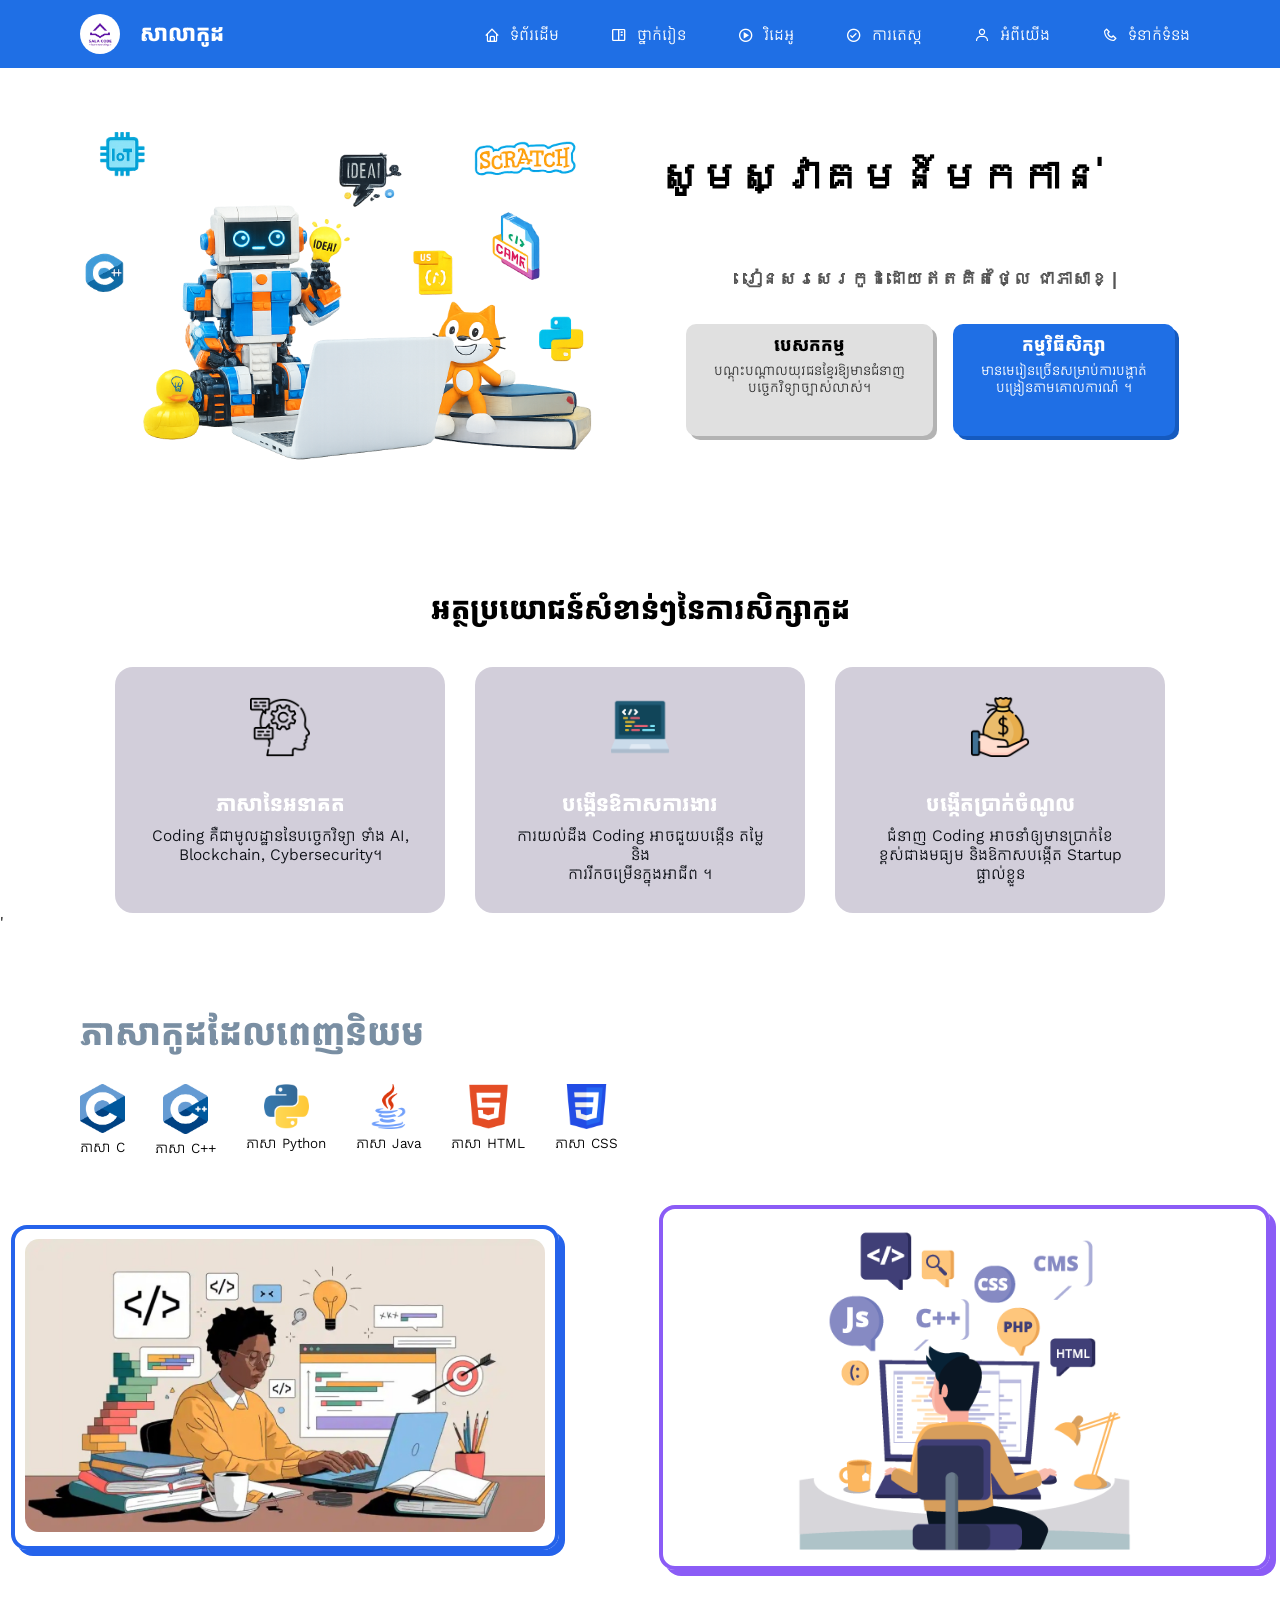
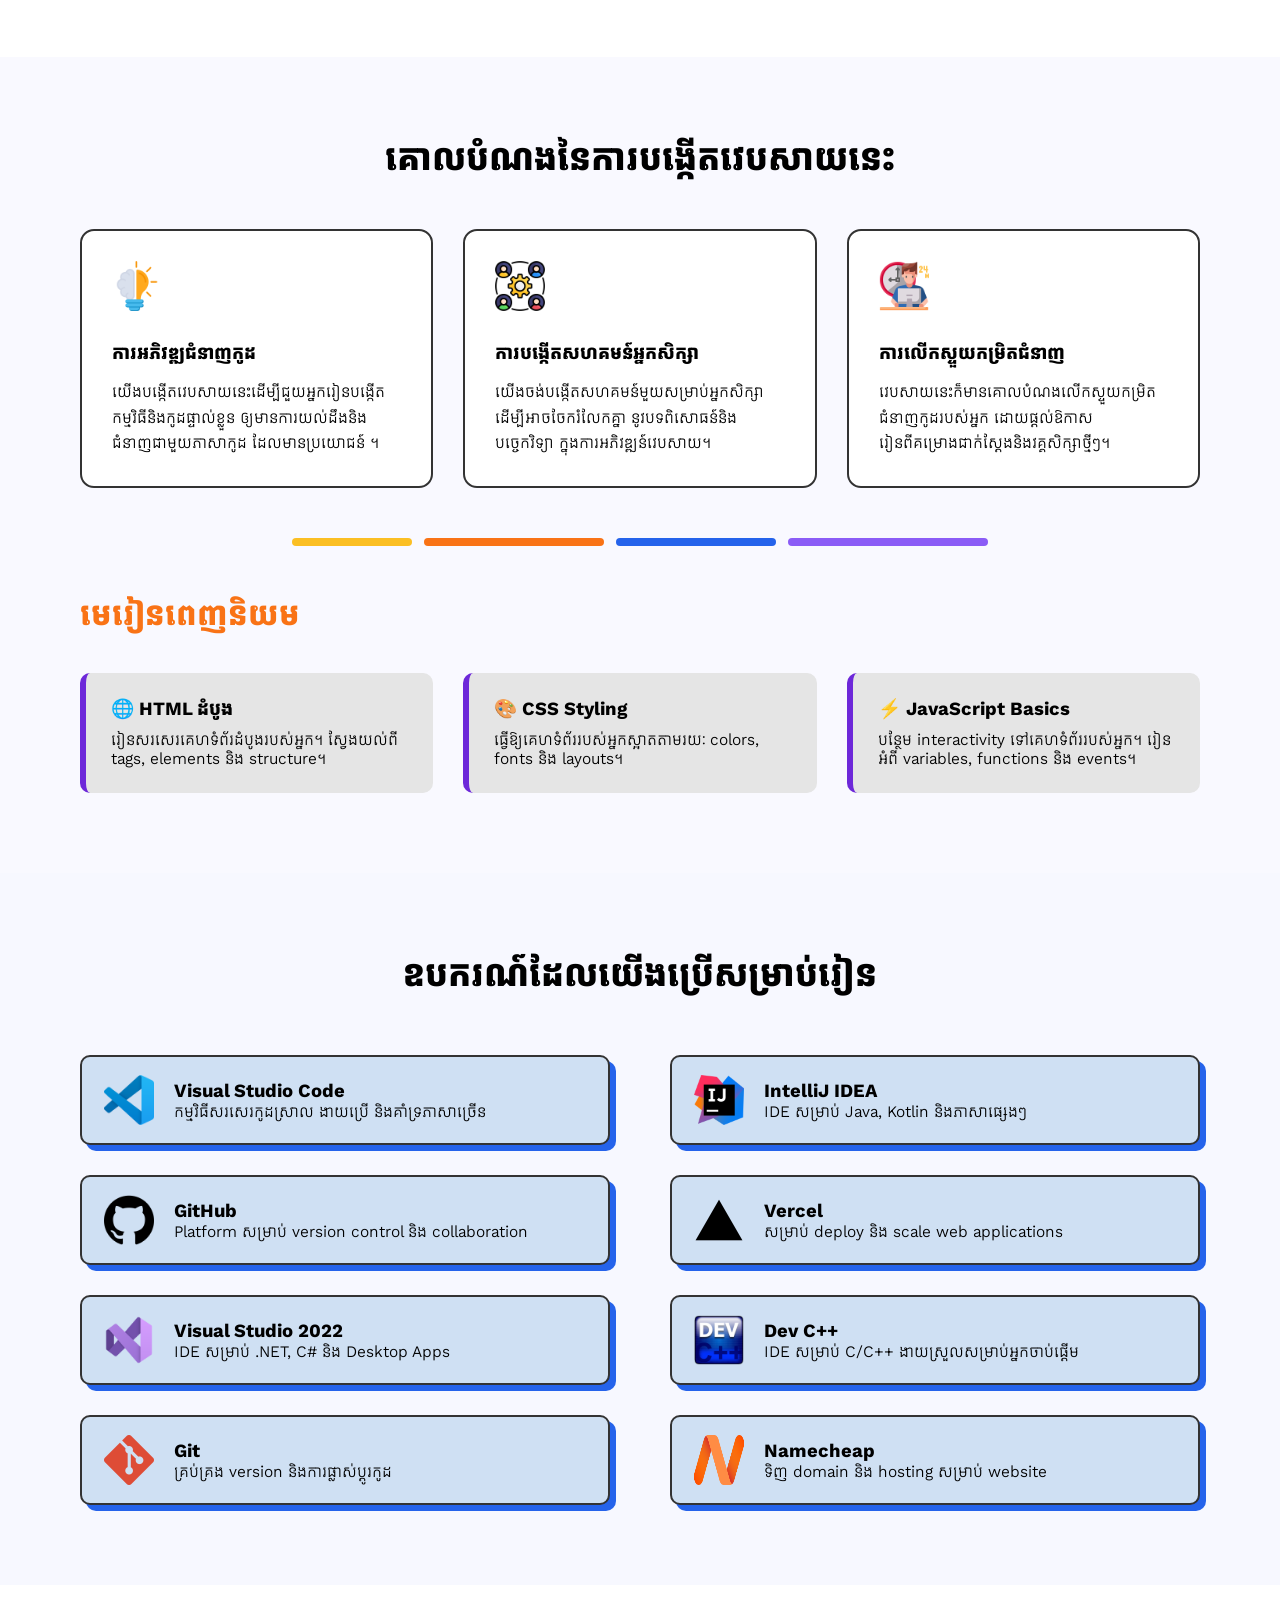
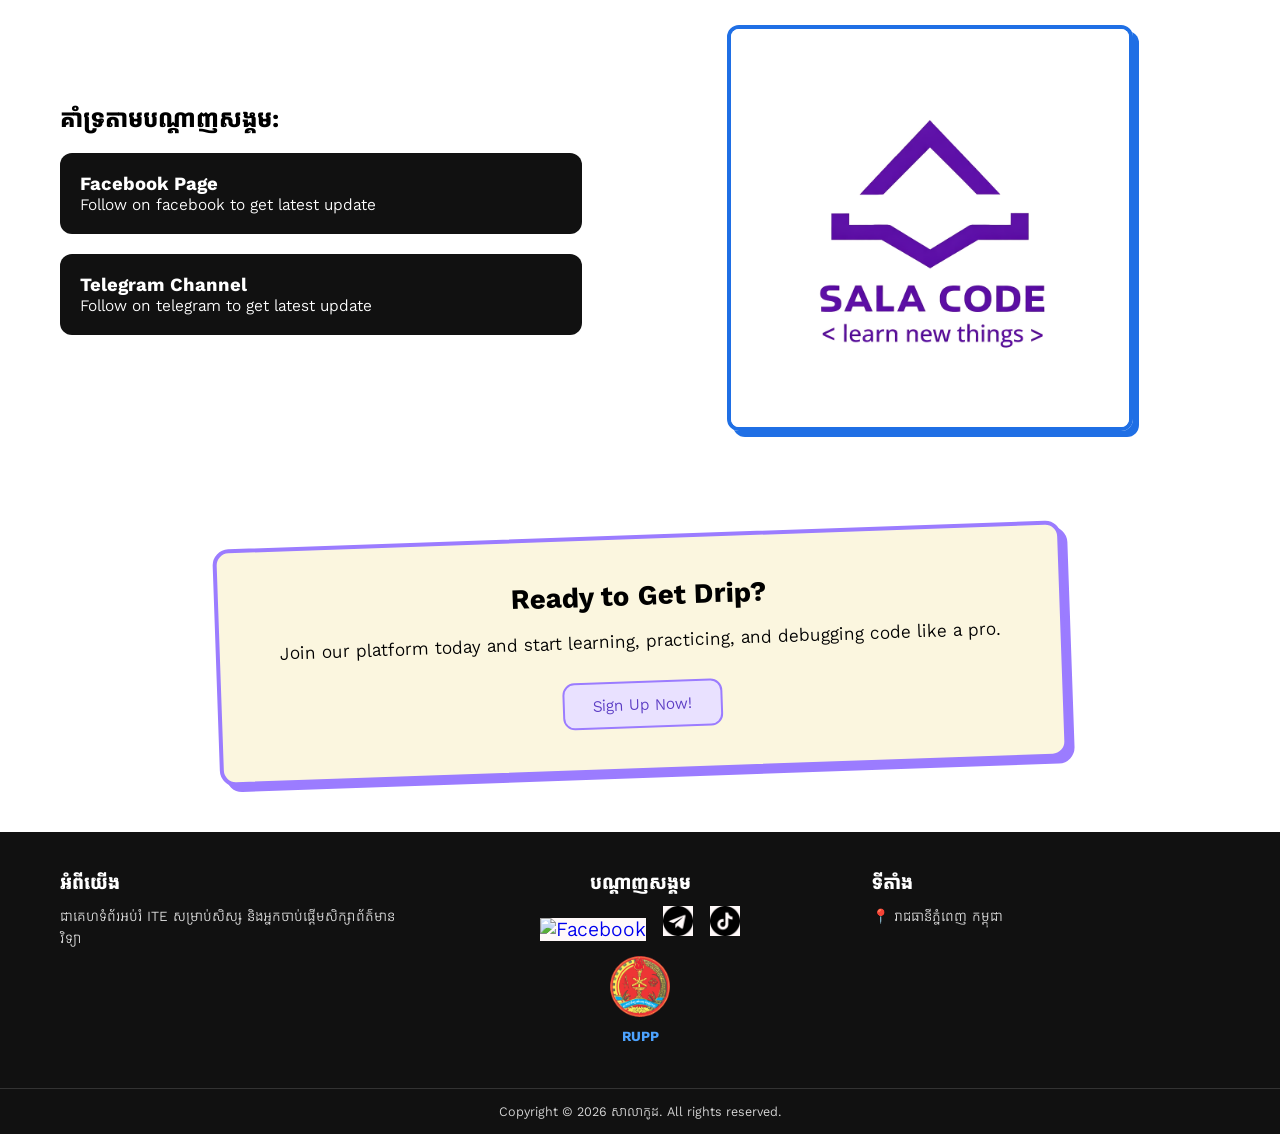
==== commit 3f83a9c2: "Update course feature" ====
--- a/index.html
+++ b/index.html
@@ -6,6 +6,7 @@
     <title>Sala Code</title>
     <link rel="stylesheet" href="styles/style.css">
     <link rel="shortcut icon" href="images/SalaCode-Logo.png" type="image/x-icon">
+    <link href='https://unpkg.com/boxicons@2.1.4/css/boxicons.min.css' rel='stylesheet'>
 </head>
 <body>
 
@@ -22,17 +23,18 @@
         </button>
         <nav class="nav-links" id="navLinks">
             <a href="index.html"> 
-                <img src="images/house.png" alt="Home">ទំព័រដើម</a>
+                <i class='bx bx-home'></i>ទំព័រដើម</a>
+                
             <a href="course.html">
-                <img src="images/online-course.png" alt="course">ថ្នាក់រៀន</a>
+               <i class='bx bx-book-content'></i>ថ្នាក់រៀន</a>
             <a href="video.html">
-                <img src="images/streaming.png" alt="video">វិដេអូ</a>
+                <i class='bx bx-play-circle'></i>វិដេអូ</a>
             <a href="test.html">
-                <img src="images/testing.png" alt="Test">ការតេស្ត</a>
+                <i class='bx bx-check-circle'></i>ការតេស្ត</a>
             <a href="about.html">
-                <img src="images/personal-information.png" alt="About">អំពីយើង</a>
+                <i class='bx bx-user'></i>អំពីយើង</a>
             <a href="contact.html">
-                <img src="images/phone.png" alt="Contact">ទំនាក់ទំនង</a>
+                <i class='bx bx-phone'></i>ទំនាក់ទំនង</a>
         </nav>
     </header>
     <!-- End Header -->
@@ -345,8 +347,8 @@
             <div class="footer-col center">
                 <h3>បណ្តាញសង្គម</h3>
                 <div class="social-icons">
-                    <a href="#"><img src="images/facebook.png" alt="Facebook"></a>
-                    <a href="#"><img src="images/telegram.png" alt="Telegram"></a>
+                    <a href="https://web.facebook.com/profile.php?id=61586520855760" target="_blank"><img src="images/facebook.png" alt="Facebook"></a>
+                    <a href="https://t.me/SalaCode007" target="_blank"><img src="images/telegram.png" alt="Telegram"></a>
                     <a href="#"><img src="images/tiktok.png" alt="TikTok"></a>
                 </div>
 
--- a/styles/style.css
+++ b/styles/style.css
@@ -66,10 +66,11 @@
     text-decoration: underline;
 }
 
-nav a img {
+nav a i {
     width: 20px;
     vertical-align: middle;
     margin-right: 6px;
+    
 
 }
 
